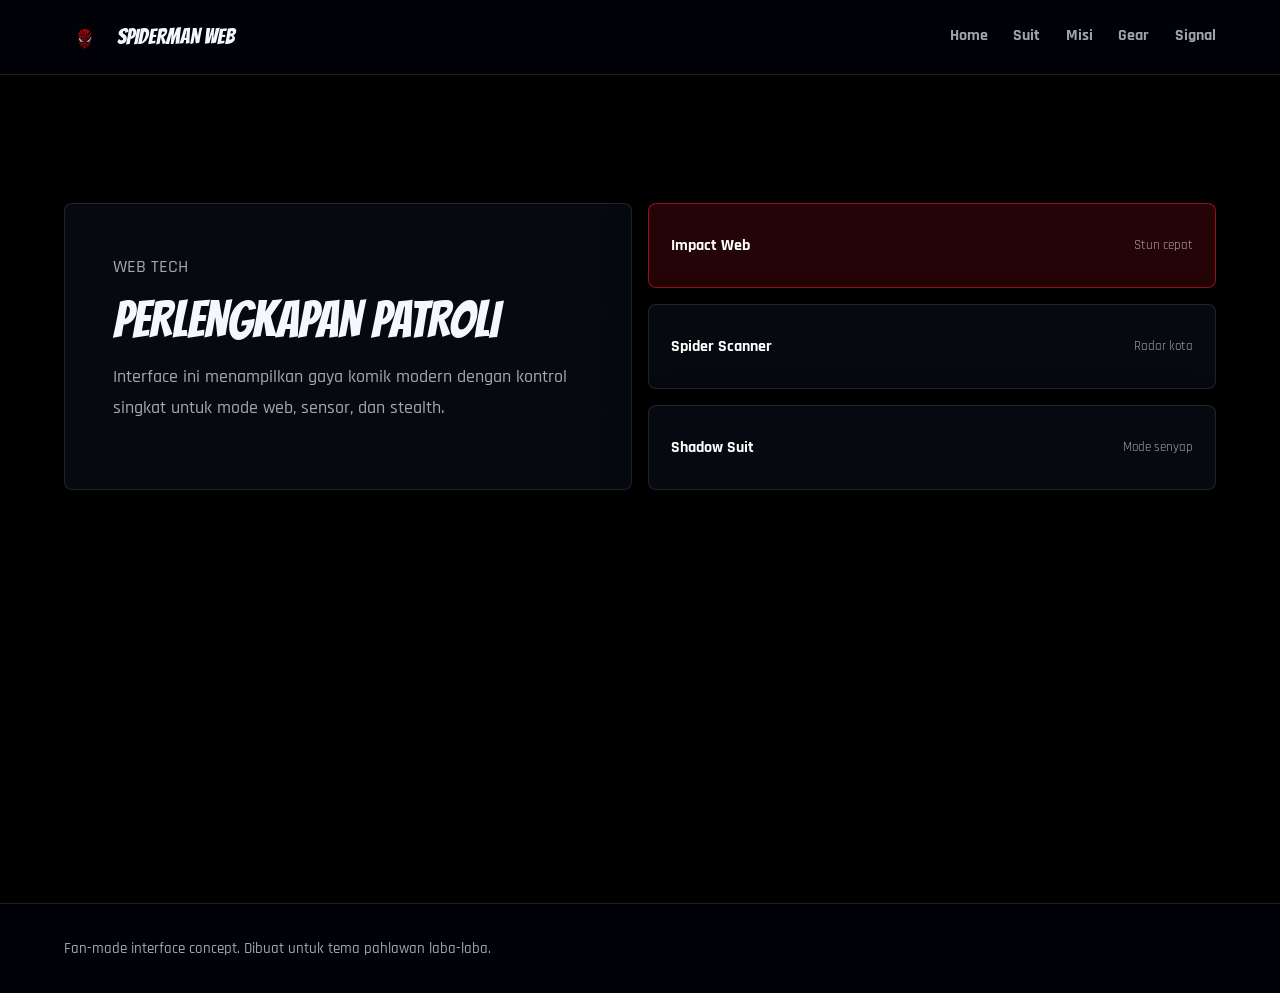
==== gear.html @ 8eba94c3 "Convert sections into multipage site" ====
<!doctype html>
<html lang="id">
  <head>
    <meta charset="UTF-8" />
    <meta name="viewport" content="width=device-width, initial-scale=1.0" />
    <title>Gear | Spiderman Web</title>
    <link rel="preconnect" href="https://fonts.googleapis.com" />
    <link rel="preconnect" href="https://fonts.gstatic.com" crossorigin />
    <link
      href="https://fonts.googleapis.com/css2?family=Bangers&family=Rajdhani:wght@400;500;600;700&display=swap"
      rel="stylesheet"
    />
    <link rel="stylesheet" href="styles.css" />
  </head>
  <body>
    <header class="site-header">
      <a class="brand" href="index.html" aria-label="Spiderman Web">
        <img class="brand-logo" src="Spider-Man_Wallpaper-removebg-preview.png" alt="" />
        <span>Spiderman Web</span>
      </a>
      <nav class="nav-links" aria-label="Navigasi utama">
        <a href="index.html">Home</a>
        <a href="suit.html">Suit</a>
        <a href="missions.html">Misi</a>
        <a href="gear.html">Gear</a>
        <a href="signal.html">Signal</a>
      </nav>
    </header>

    <main class="page-main">
      <section class="section split">
        <div class="panel-panel">
          <p class="eyebrow">Web Tech</p>
          <h2>Perlengkapan patroli</h2>
          <p>
            Interface ini menampilkan gaya komik modern dengan kontrol singkat
            untuk mode web, sensor, dan stealth.
          </p>
        </div>
        <div class="gear-list">
          <button class="gear-item selected" type="button" data-mode="impact">
            <span>Impact Web</span>
            <small>Stun cepat</small>
          </button>
          <button class="gear-item" type="button" data-mode="scanner">
            <span>Spider Scanner</span>
            <small>Radar kota</small>
          </button>
          <button class="gear-item" type="button" data-mode="stealth">
            <span>Shadow Suit</span>
            <small>Mode senyap</small>
          </button>
        </div>
      </section>
    </main>

    <footer>
      <p>Fan-made interface concept. Dibuat untuk tema pahlawan laba-laba.</p>
    </footer>

    <script src="script.js"></script>
  </body>
</html>
---- styles.css ----
:root {
  --red: #e21d2f;
  --red-dark: #760914;
  --blue: #123f83;
  --blue-deep: #030813;
  --ink: #05070c;
  --scene-bg: #000000;
  --paper: #f5f7ff;
  --muted: rgba(245, 247, 255, 0.66);
  --panel: rgba(8, 11, 18, 0.84);
  --line: rgba(255, 255, 255, 0.11);
  --shadow: 0 26px 80px rgba(0, 0, 0, 0.58);
  --font-display: "Bangers", "Arial Black", Impact, sans-serif;
  --font-body: "Rajdhani", "Segoe UI", system-ui, sans-serif;
}

* {
  box-sizing: border-box;
}

html {
  background: #000000;
  scroll-behavior: smooth;
}

body {
  margin: 0;
  min-height: 100vh;
  color: var(--paper);
  font-family: var(--font-body);
  background: #000000;
  overflow-x: hidden;
}

a {
  color: inherit;
  text-decoration: none;
}

button {
  font: inherit;
}

.site-header {
  position: sticky;
  top: 0;
  z-index: 5;
  display: flex;
  align-items: center;
  justify-content: space-between;
  gap: 1rem;
  padding: 1rem clamp(1rem, 5vw, 5rem);
  background: rgba(2, 3, 9, 0.88);
  border-bottom: 1px solid var(--line);
  backdrop-filter: blur(18px);
}

.brand,
.nav-links {
  display: flex;
  align-items: center;
}

.brand {
  gap: 0.7rem;
  font-family: var(--font-display);
  font-size: 1.35rem;
  font-weight: 400;
  text-transform: uppercase;
  letter-spacing: 0;
}

.brand-logo {
  width: 2.6rem;
  aspect-ratio: 1;
  object-fit: contain;
  object-position: center;
}

.nav-links {
  gap: clamp(0.7rem, 2vw, 1.8rem);
  font-size: 1rem;
  font-weight: 700;
  color: var(--muted);
}

.nav-links a {
  padding: 0.45rem 0;
  border-bottom: 2px solid transparent;
}

.nav-links a:hover {
  color: #ffffff;
  border-color: var(--red);
}

main,
footer {
  position: relative;
  z-index: 1;
  background: #000000;
}

.hero {
  position: relative;
  min-height: calc(100svh - 7rem);
  display: flex;
  align-items: center;
  padding: clamp(4rem, 8vw, 8rem) clamp(1rem, 5vw, 5rem);
  background: var(--scene-bg);
  overflow: hidden;
}

.hero::before {
  content: "";
  position: absolute;
  inset: 0;
  z-index: 1;
  background:
    linear-gradient(180deg, transparent 0%, transparent 70%, #000000 100%),
    linear-gradient(90deg, rgba(0, 0, 0, 0.92) 0%, rgba(0, 0, 0, 0.66) 46%, rgba(0, 0, 0, 0.2) 100%);
}

.hero-video {
  position: absolute;
  inset: 0;
  width: 100%;
  height: 100%;
  object-fit: cover;
  background: var(--scene-bg);
  pointer-events: none;
  backface-visibility: hidden;
  transform-origin: center top;
  transform: translateZ(0);
}

.hero-copy {
  position: relative;
  z-index: 2;
  max-width: 43rem;
  text-shadow: 0 2px 22px rgba(0, 0, 0, 0.58);
}

.eyebrow {
  margin: 0 0 0.8rem;
  color: #f24a59;
  font-size: 1rem;
  font-weight: 700;
  text-transform: uppercase;
  letter-spacing: 0;
}

h1,
h2,
h3,
p {
  margin-top: 0;
}

h1 {
  max-width: 12ch;
  margin-bottom: 1rem;
  font-family: var(--font-display);
  font-size: clamp(3rem, 7.4vw, 6.9rem);
  font-weight: 400;
  line-height: 0.92;
  letter-spacing: 0;
  text-transform: uppercase;
}

h2 {
  margin-bottom: 1rem;
  font-family: var(--font-display);
  font-size: clamp(2rem, 4vw, 3.6rem);
  font-weight: 400;
  line-height: 1;
  text-transform: uppercase;
}

h3 {
  margin-bottom: 0.7rem;
  font-size: 1.35rem;
  font-weight: 700;
}

.hero-copy p:not(.eyebrow),
.section p,
footer p {
  color: var(--muted);
  font-size: 1.12rem;
  font-weight: 500;
  line-height: 1.7;
}

.hero-actions {
  display: flex;
  flex-wrap: wrap;
  gap: 0.8rem;
  margin-top: 2rem;
}

.shadow-page {
  position: relative;
  min-height: 100svh;
  display: grid;
  place-items: center;
  margin-top: -5rem;
  padding: clamp(8rem, 12vw, 11rem) clamp(1rem, 5vw, 5rem) clamp(4rem, 7vw, 6rem);
  background: var(--scene-bg);
  scroll-margin-top: 4rem;
}

.shadow-page::before {
  content: "";
  position: absolute;
  inset: 0;
  z-index: 1;
  pointer-events: none;
  background: linear-gradient(180deg, #000000 0%, rgba(0, 0, 0, 0.76) 12%, transparent 30%, transparent 100%);
}

.page-main {
  min-height: calc(100svh - 4.5rem);
  padding-top: clamp(2rem, 5vw, 4rem);
}

.shadow-image {
  position: relative;
  z-index: 2;
  display: block;
  width: min(38vw, 430px);
  max-width: 100%;
  max-height: calc(100svh - 7rem);
  height: auto;
  object-fit: contain;
  object-position: center;
  background: transparent;
}

.button {
  display: inline-flex;
  align-items: center;
  justify-content: center;
  min-height: 3rem;
  padding: 0.8rem 1.15rem;
  border-radius: 8px;
  font-weight: 700;
  text-transform: uppercase;
  letter-spacing: 0;
}

.button.primary {
  background: var(--red);
  color: #ffffff;
  box-shadow: 0 12px 32px rgba(226, 29, 47, 0.28);
}

.button.ghost {
  border: 1px solid var(--line);
  background: rgba(2, 3, 9, 0.58);
  backdrop-filter: blur(12px);
}

.hero-visual {
  position: relative;
  min-height: clamp(26rem, 52vw, 42rem);
  border: 1px solid var(--line);
  border-radius: 8px;
  background:
    linear-gradient(180deg, rgba(11, 74, 162, 0.38), rgba(7, 17, 31, 0.86)),
    radial-gradient(circle at 50% 25%, rgba(255, 255, 255, 0.24), transparent 18rem);
  box-shadow: var(--shadow);
  overflow: hidden;
}

.moon {
  position: absolute;
  top: 9%;
  right: 14%;
  width: clamp(4rem, 9vw, 7rem);
  aspect-ratio: 1;
  border-radius: 50%;
  background: #f5f7ff;
  box-shadow: 0 0 4rem rgba(245, 247, 255, 0.55);
}

.web-lines {
  position: absolute;
  inset: -10% -8% auto auto;
  width: 26rem;
  aspect-ratio: 1;
  border-radius: 50%;
  background:
    repeating-radial-gradient(circle at 100% 0, transparent 0 2.4rem, rgba(255, 255, 255, 0.45) 2.45rem 2.52rem),
    repeating-conic-gradient(from 12deg at 100% 0, transparent 0 13deg, rgba(255, 255, 255, 0.5) 14deg 15deg);
  opacity: 0.8;
}

.swing-line {
  position: absolute;
  top: 0;
  left: 48%;
  width: 0.16rem;
  height: 48%;
  background: rgba(255, 255, 255, 0.75);
  transform: rotate(13deg);
  transform-origin: top;
}

.mask {
  position: absolute;
  left: 50%;
  top: 44%;
  width: clamp(9rem, 19vw, 14rem);
  aspect-ratio: 0.82;
  border-radius: 48% 48% 42% 42%;
  background:
    linear-gradient(90deg, transparent 48%, #111827 49% 51%, transparent 52%),
    repeating-linear-gradient(72deg, transparent 0 1.4rem, rgba(7, 17, 31, 0.6) 1.45rem 1.55rem),
    repeating-linear-gradient(-72deg, transparent 0 1.4rem, rgba(7, 17, 31, 0.55) 1.45rem 1.55rem),
    var(--red);
  border: 0.32rem solid #111827;
  box-shadow: 0 1.4rem 2.8rem rgba(0, 0, 0, 0.45);
  transform: translate(-50%, -50%) rotate(-8deg);
  animation: float 4s ease-in-out infinite;
}

.eye {
  position: absolute;
  top: 38%;
  width: 34%;
  height: 22%;
  background: #ffffff;
  border: 0.24rem solid #111827;
}

.eye.left {
  left: 12%;
  border-radius: 75% 20% 60% 30%;
  transform: rotate(15deg);
}

.eye.right {
  right: 12%;
  border-radius: 20% 75% 30% 60%;
  transform: rotate(-15deg);
}

.skyline {
  position: absolute;
  inset: auto 0 0;
  display: flex;
  align-items: end;
  gap: 0.5rem;
  height: 38%;
  padding: 0 1rem;
}

.skyline span {
  flex: 1;
  min-width: 2.2rem;
  background:
    repeating-linear-gradient(90deg, transparent 0 0.7rem, rgba(255, 255, 255, 0.18) 0.75rem 1.15rem),
    linear-gradient(180deg, #101827, #050914);
  border-top: 3px solid rgba(255, 255, 255, 0.2);
}

.skyline span:nth-child(1) {
  height: 58%;
}

.skyline span:nth-child(2) {
  height: 88%;
}

.skyline span:nth-child(3) {
  height: 68%;
}

.skyline span:nth-child(4) {
  height: 78%;
}

.skyline span:nth-child(5) {
  height: 48%;
}

.stats,
.section {
  margin: 0 clamp(1rem, 5vw, 5rem);
}

.stats {
  display: grid;
  grid-template-columns: repeat(3, 1fr);
  gap: 1rem;
  padding-bottom: 4rem;
}

.stats article,
.mission-card,
.panel-panel,
.gear-item,
.signal {
  border: 1px solid var(--line);
  border-radius: 8px;
  background: var(--panel);
  box-shadow: 0 16px 50px rgba(0, 0, 0, 0.22);
  backdrop-filter: blur(12px);
}

.stats article {
  padding: 1.4rem;
}

.stats strong {
  display: block;
  font-size: clamp(2rem, 4vw, 3.4rem);
  line-height: 1;
}

.stats span {
  color: var(--muted);
}

.section {
  padding: 4rem 0;
}

.section-heading {
  display: flex;
  align-items: end;
  justify-content: space-between;
  gap: 1rem;
  margin-bottom: 1.2rem;
}

.mission-grid {
  display: grid;
  grid-template-columns: repeat(3, 1fr);
  gap: 1rem;
}

.mission-card {
  position: relative;
  min-height: 14rem;
  padding: 1.4rem;
  overflow: hidden;
}

.mission-card::after {
  content: "";
  position: absolute;
  inset: auto -20% -44% 30%;
  height: 8rem;
  background: var(--red);
  filter: blur(4rem);
  opacity: 0.28;
}

.mission-card.active {
  background: linear-gradient(135deg, rgba(226, 29, 47, 0.24), rgba(8, 11, 18, 0.9));
}

.card-icon {
  display: inline-flex;
  align-items: center;
  justify-content: center;
  width: 2.6rem;
  aspect-ratio: 1;
  margin-bottom: 1.2rem;
  border-radius: 50%;
  background: rgba(245, 247, 255, 0.92);
  color: var(--red);
  font-weight: 900;
}

.split {
  display: grid;
  grid-template-columns: 1fr 1fr;
  gap: 1rem;
  align-items: stretch;
}

.panel-panel {
  padding: clamp(1.4rem, 4vw, 3rem);
}

.gear-list {
  display: grid;
  gap: 1rem;
}

.gear-item {
  display: flex;
  align-items: center;
  justify-content: space-between;
  gap: 1rem;
  width: 100%;
  padding: 1.2rem 1.4rem;
  color: #ffffff;
  text-align: left;
  cursor: pointer;
}

.gear-item:hover,
.gear-item.selected {
  border-color: rgba(226, 29, 47, 0.56);
  background: rgba(226, 29, 47, 0.16);
}

.gear-item span {
  font-weight: 900;
}

.gear-item small {
  color: var(--muted);
}

.signal {
  display: flex;
  align-items: center;
  justify-content: space-between;
  gap: 2rem;
  margin-bottom: 4rem;
  padding: clamp(1.4rem, 4vw, 3rem);
}

.signal-button {
  flex: 0 0 auto;
  width: clamp(5rem, 12vw, 8rem);
  aspect-ratio: 1;
  padding: 0;
  border: 0;
  border-radius: 8px;
  background: radial-gradient(circle, rgba(226, 29, 47, 0.18), rgba(8, 11, 18, 0.72) 68%);
  box-shadow: 0 0 0 0 rgba(226, 29, 47, 0.45);
  cursor: pointer;
  overflow: hidden;
  animation: pulse 2.4s infinite;
}

.signal-button img {
  display: block;
  width: 86%;
  height: 86%;
  margin: auto;
  object-fit: contain;
  object-position: center;
}

.signal-button.flash {
  animation: signal-flash 0.7s ease-out, pulse 2.4s infinite 0.7s;
}

footer {
  padding: 2rem clamp(1rem, 5vw, 5rem);
  border-top: 1px solid var(--line);
  background: rgba(2, 3, 9, 0.82);
}

footer p {
  margin: 0;
  font-size: 0.95rem;
}

@keyframes float {
  50% {
    transform: translate(-50%, -56%) rotate(5deg);
  }
}

@keyframes pulse {
  70% {
    box-shadow: 0 0 0 1.6rem rgba(226, 29, 47, 0);
  }
}

@keyframes signal-flash {
  45% {
    transform: scale(1.08);
    filter: brightness(1.45);
  }
}

@media (max-width: 900px) {
  html,
  body {
    background: #000000;
  }

  body {
    background-attachment: scroll;
  }

  main,
  footer,
  .hero,
  .shadow-page {
    background: #000000;
  }

  .site-header {
    align-items: center;
    flex-direction: row;
    padding: 0.75rem 1rem;
    backdrop-filter: none;
  }

  .brand {
    flex: 0 0 auto;
    font-size: 1.12rem;
  }

  .brand-logo {
    width: 2.2rem;
  }

  .nav-links {
    justify-content: flex-end;
    min-width: 0;
    overflow-x: auto;
    padding-bottom: 0.1rem;
    white-space: nowrap;
    scrollbar-width: none;
  }

  .nav-links::-webkit-scrollbar {
    display: none;
  }

  .hero {
    min-height: calc(100svh - 4.2rem);
    align-items: flex-end;
    padding: 45svh 1rem 2rem;
  }

  .hero::before {
    background:
      linear-gradient(180deg, rgba(2, 3, 9, 0.08) 0%, rgba(2, 3, 9, 0.22) 42%, rgba(2, 3, 9, 0.94) 100%),
      linear-gradient(90deg, rgba(2, 3, 9, 0.22) 0%, rgba(2, 3, 9, 0.08) 58%, rgba(2, 3, 9, 0.22) 100%);
  }

  .hero-video {
    background: #000000;
    object-position: 68% top;
    transform: translateZ(0) scale(0.97);
  }

  .hero-copy {
    max-width: 34rem;
  }

  .hero-copy p:not(.eyebrow) {
    max-width: 31rem;
  }

  .shadow-page {
    min-height: 100svh;
    margin-top: 0;
    padding: 4.5rem 1rem 2rem;
  }

  .shadow-page::before {
    content: none;
  }

  .shadow-image {
    background: transparent;
    width: min(78vw, 360px);
    max-height: calc(100svh - 6rem);
  }

  .split {
    grid-template-columns: 1fr;
  }

  .hero-visual {
    min-height: 30rem;
  }

  .stats,
  .mission-grid {
    grid-template-columns: 1fr;
  }

  .signal {
    align-items: flex-start;
    flex-direction: column;
  }

  .stats article,
  .mission-card,
  .panel-panel,
  .gear-item,
  .signal,
  .button.ghost {
    backdrop-filter: none;
  }

  .stats article,
  .mission-card,
  .panel-panel,
  .gear-item,
  .signal {
    box-shadow: 0 10px 28px rgba(0, 0, 0, 0.18);
  }

  .mission-card::after {
    display: none;
  }

  .signal-button {
    animation: none;
  }

  .signal-button.flash {
    animation: none;
  }
}

@media (max-width: 520px) {
  .hero {
    min-height: calc(100svh - 4rem);
    padding: 46svh 1rem 1.25rem;
  }

  .hero-copy {
    width: 100%;
  }

  .eyebrow {
    margin-bottom: 0.45rem;
    font-size: 0.88rem;
  }

  h1 {
    max-width: 9.5ch;
    margin-bottom: 0.65rem;
    font-size: clamp(2.55rem, 15vw, 3.65rem);
    line-height: 0.9;
  }

  .hero-copy p:not(.eyebrow) {
    margin-bottom: 0;
    font-size: 0.98rem;
    line-height: 1.42;
  }

  .shadow-page {
    margin-top: 0;
    padding: 4.25rem 1rem 1.5rem;
  }

  .shadow-image {
    width: min(84vw, 330px);
    max-height: calc(100svh - 5.5rem);
  }

  .hero-actions {
    display: grid;
    grid-template-columns: repeat(2, minmax(0, 1fr));
    gap: 0.6rem;
    margin-top: 1rem;
  }

  .button {
    width: auto;
    min-height: 2.75rem;
    padding: 0.7rem 0.75rem;
    font-size: 0.95rem;
  }

  .section {
    padding: 3rem 0;
  }

  .hero-visual {
    min-height: 24rem;
  }

  .mask {
    width: 9rem;
  }
}

@media (prefers-reduced-motion: reduce) {
  html {
    scroll-behavior: auto;
  }

  *,
  *::before,
  *::after {
    animation-duration: 0.01ms !important;
    animation-iteration-count: 1 !important;
    transition-duration: 0.01ms !important;
  }
}
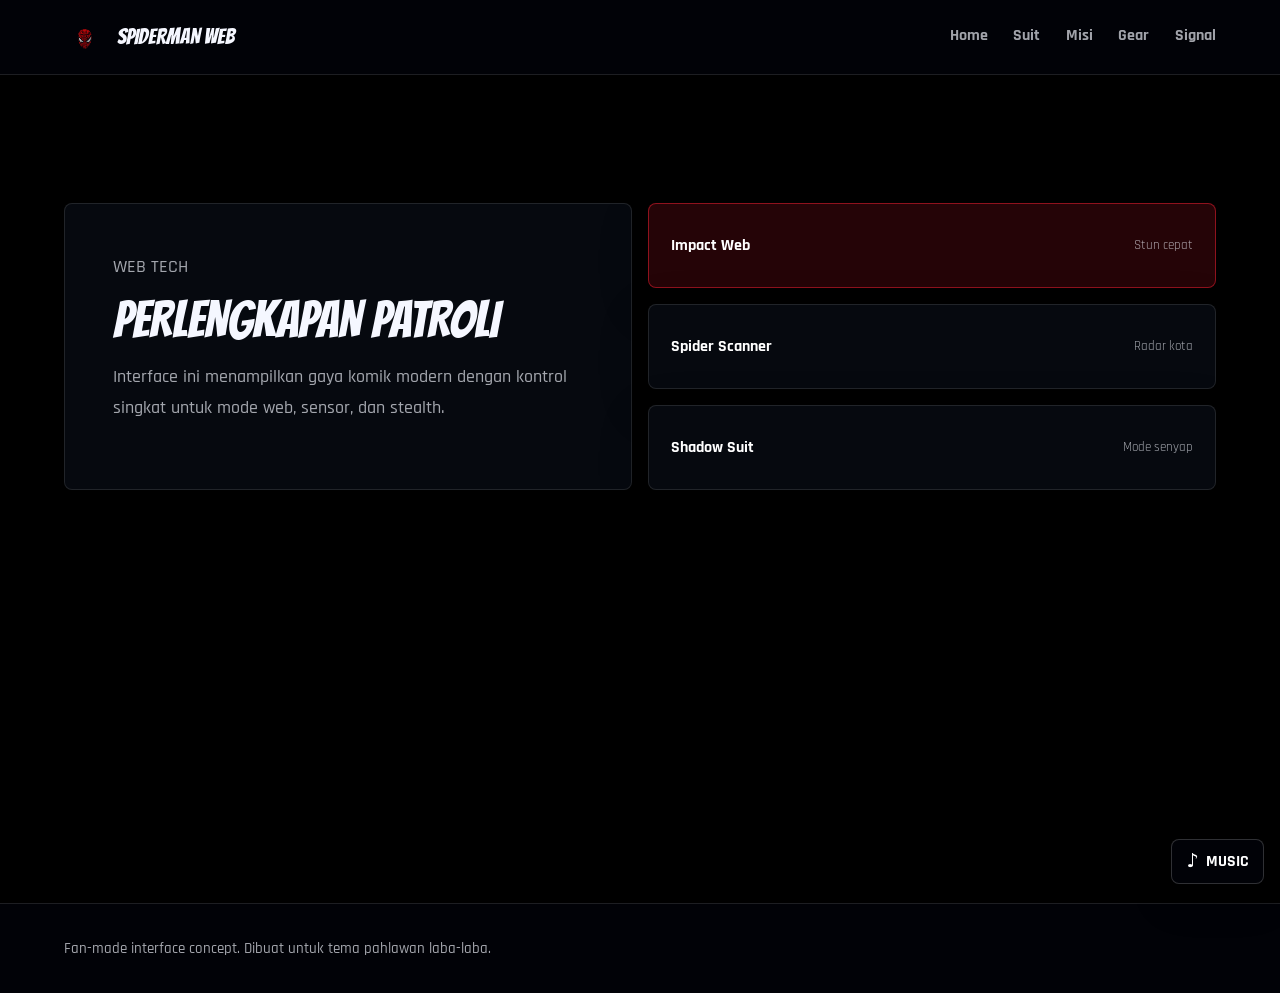
==== commit 5bf61f74: "Add background music control" ====
--- a/gear.html
+++ b/gear.html
@@ -18,12 +18,19 @@
         <img class="brand-logo" src="Spider-Man_Wallpaper-removebg-preview.png" alt="" />
         <span>Spiderman Web</span>
       </a>
-      <nav class="nav-links" aria-label="Navigasi utama">
+      <nav class="nav-links desktop-nav" aria-label="Navigasi desktop">
         <a href="index.html">Home</a>
         <a href="suit.html">Suit</a>
         <a href="missions.html">Misi</a>
         <a href="gear.html">Gear</a>
         <a href="signal.html">Signal</a>
+      </nav>
+      <nav class="nav-links mobile-nav" aria-label="Navigasi mobile">
+        <a href="index.html#home">Home</a>
+        <a href="index.html#shadow">Suit</a>
+        <a href="index.html#missions">Misi</a>
+        <a href="index.html#gear">Gear</a>
+        <a href="index.html#signal">Signal</a>
       </nav>
     </header>
 
@@ -58,6 +65,12 @@
       <p>Fan-made interface concept. Dibuat untuk tema pahlawan laba-laba.</p>
     </footer>
 
+    <button class="music-toggle" type="button" aria-label="Putar musik" aria-pressed="false">
+      <span class="music-icon">♪</span>
+      <span class="music-label">Music</span>
+    </button>
+    <audio id="bgMusic" src="background-music.m4a" loop preload="auto"></audio>
+
     <script src="script.js"></script>
   </body>
 </html>
--- a/styles.css
+++ b/styles.css
@@ -94,6 +94,12 @@
   border-color: var(--red);
 }
 
+.mobile-nav,
+.mobile-scroll-content,
+.hero-actions.mobile-actions {
+  display: none;
+}
+
 main,
 footer {
   position: relative;
@@ -203,7 +209,9 @@
   position: relative;
   min-height: 100svh;
   display: grid;
-  place-items: center;
+  grid-template-columns: minmax(0, 0.9fr) minmax(18rem, 1fr);
+  align-items: center;
+  gap: clamp(2rem, 6vw, 6rem);
   margin-top: -5rem;
   padding: clamp(8rem, 12vw, 11rem) clamp(1rem, 5vw, 5rem) clamp(4rem, 7vw, 6rem);
   background: var(--scene-bg);
@@ -217,6 +225,23 @@
   z-index: 1;
   pointer-events: none;
   background: linear-gradient(180deg, #000000 0%, rgba(0, 0, 0, 0.76) 12%, transparent 30%, transparent 100%);
+}
+
+.shadow-copy {
+  position: relative;
+  z-index: 2;
+  max-width: 38rem;
+}
+
+.shadow-copy h1 {
+  max-width: 9ch;
+}
+
+.shadow-copy p:not(.eyebrow) {
+  color: var(--muted);
+  font-size: 1.12rem;
+  font-weight: 500;
+  line-height: 1.7;
 }
 
 .page-main {
@@ -235,6 +260,7 @@
   object-fit: contain;
   object-position: center;
   background: transparent;
+  justify-self: center;
 }
 
 .button {
@@ -259,6 +285,39 @@
   border: 1px solid var(--line);
   background: rgba(2, 3, 9, 0.58);
   backdrop-filter: blur(12px);
+}
+
+.music-toggle {
+  position: fixed;
+  right: 1rem;
+  bottom: 1rem;
+  z-index: 10;
+  display: inline-flex;
+  align-items: center;
+  gap: 0.45rem;
+  min-height: 2.75rem;
+  padding: 0.7rem 0.9rem;
+  border: 1px solid rgba(255, 255, 255, 0.18);
+  border-radius: 8px;
+  color: #ffffff;
+  background: rgba(2, 3, 9, 0.82);
+  box-shadow: 0 14px 38px rgba(0, 0, 0, 0.32);
+  cursor: pointer;
+}
+
+.music-toggle.is-playing {
+  border-color: rgba(226, 29, 47, 0.7);
+  background: rgba(226, 29, 47, 0.22);
+}
+
+.music-icon {
+  font-size: 1.2rem;
+  line-height: 1;
+}
+
+.music-label {
+  font-weight: 700;
+  text-transform: uppercase;
 }
 
 .hero-visual {
@@ -629,6 +688,23 @@
     display: none;
   }
 
+  .desktop-nav,
+  .hero-actions.desktop-actions {
+    display: none;
+  }
+
+  .mobile-nav {
+    display: flex;
+  }
+
+  .hero-actions.mobile-actions {
+    display: grid;
+  }
+
+  .mobile-scroll-content {
+    display: block;
+  }
+
   .hero {
     min-height: calc(100svh - 4.2rem);
     align-items: flex-end;
@@ -656,9 +732,18 @@
   }
 
   .shadow-page {
+    grid-template-columns: 1fr;
     min-height: 100svh;
     margin-top: 0;
     padding: 4.5rem 1rem 2rem;
+  }
+
+  .shadow-copy {
+    max-width: 34rem;
+  }
+
+  .shadow-copy h1 {
+    max-width: 10ch;
   }
 
   .shadow-page::before {
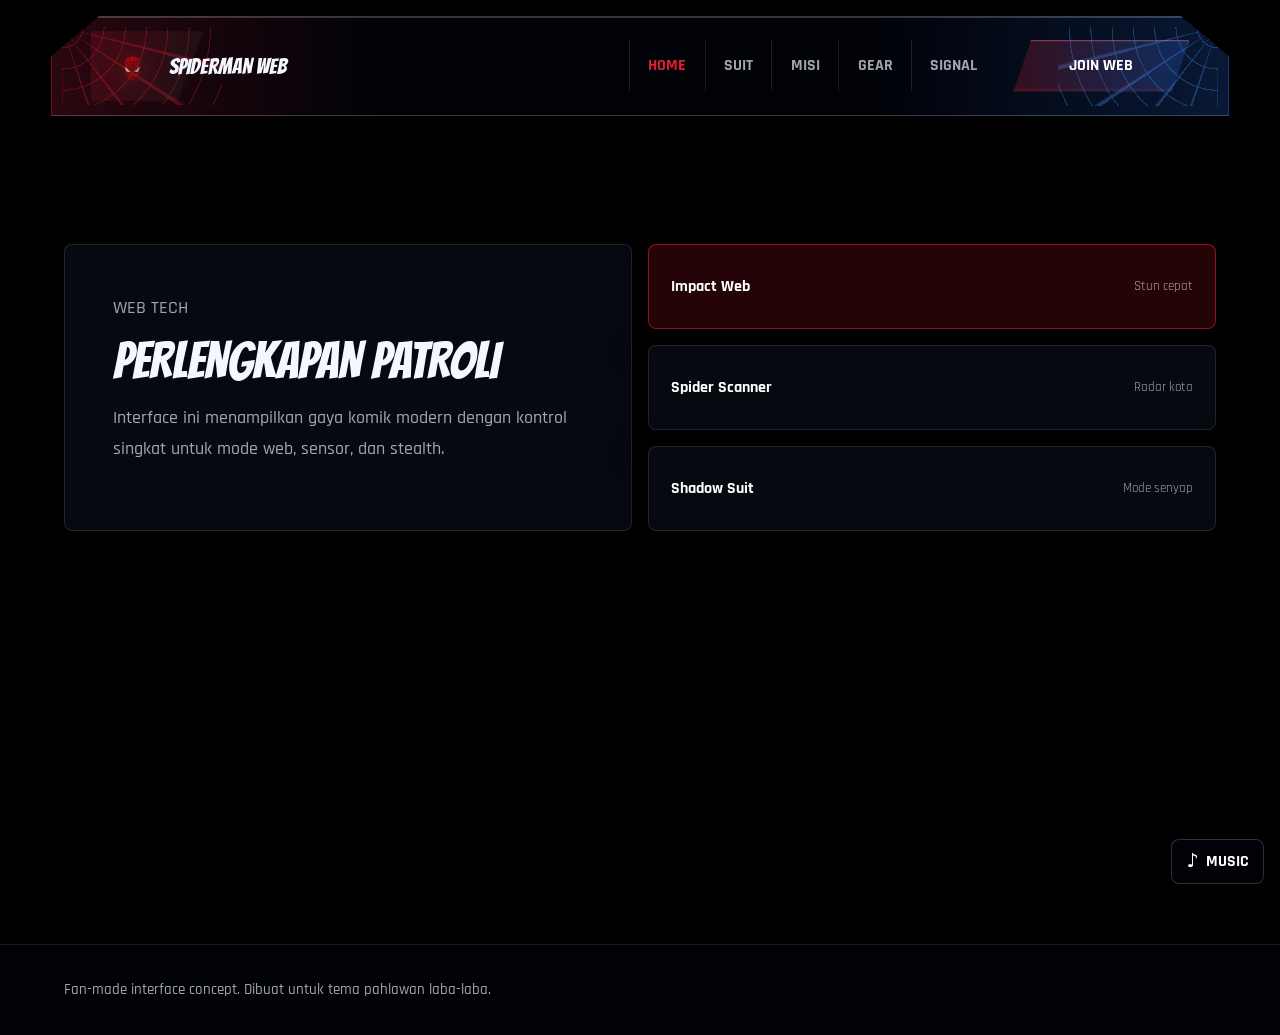
==== commit 68b933f6: "Restyle navbar with neon web design" ====
--- a/gear.html
+++ b/gear.html
@@ -24,6 +24,7 @@
         <a href="missions.html">Misi</a>
         <a href="gear.html">Gear</a>
         <a href="signal.html">Signal</a>
+        <a class="nav-cta" href="signal.html">Join Web</a>
       </nav>
       <nav class="nav-links mobile-nav" aria-label="Navigasi mobile">
         <a href="index.html#home">Home</a>
@@ -69,7 +70,7 @@
       <span class="music-icon">♪</span>
       <span class="music-label">Music</span>
     </button>
-    <audio id="bgMusic" src="background-music.m4a" loop preload="auto"></audio>
+    <audio id="bgMusic" src="Justin Bieber, Nicki Minaj – Beauty And A Beat Lyrics.mp3" loop preload="auto"></audio>
 
     <script src="script.js"></script>
   </body>
--- a/styles.css
+++ b/styles.css
@@ -43,16 +43,52 @@
 
 .site-header {
   position: sticky;
-  top: 0;
+  top: 1rem;
   z-index: 5;
   display: flex;
   align-items: center;
   justify-content: space-between;
-  gap: 1rem;
-  padding: 1rem clamp(1rem, 5vw, 5rem);
-  background: rgba(2, 3, 9, 0.88);
-  border-bottom: 1px solid var(--line);
+  width: min(92vw, 1480px);
+  min-height: 6.25rem;
+  margin: 1rem auto 0;
+  padding: 0.85rem clamp(1.25rem, 3vw, 3rem);
+  background:
+    linear-gradient(90deg, rgba(226, 29, 47, 0.18), transparent 28%, transparent 70%, rgba(43, 124, 255, 0.18)),
+    rgba(2, 3, 9, 0.9);
+  border: 1px solid rgba(255, 255, 255, 0.22);
+  border-left-color: rgba(226, 29, 47, 0.55);
+  border-right-color: rgba(43, 124, 255, 0.55);
+  box-shadow:
+    0 0 30px rgba(226, 29, 47, 0.14),
+    0 0 42px rgba(43, 124, 255, 0.12),
+    inset 0 1px 0 rgba(255, 255, 255, 0.18);
   backdrop-filter: blur(18px);
+  clip-path: polygon(3rem 0, calc(100% - 3rem) 0, 100% 40%, 100% 100%, 0 100%, 0 40%);
+}
+
+.site-header::before,
+.site-header::after {
+  content: "";
+  position: absolute;
+  top: 0.6rem;
+  width: 10rem;
+  height: calc(100% - 1.2rem);
+  pointer-events: none;
+  opacity: 0.38;
+  background:
+    repeating-radial-gradient(circle at 0 0, transparent 0 1.25rem, currentColor 1.28rem 1.33rem),
+    repeating-conic-gradient(from 10deg at 0 0, transparent 0 17deg, currentColor 18deg 19deg);
+}
+
+.site-header::before {
+  left: 0.6rem;
+  color: rgba(226, 29, 47, 0.8);
+}
+
+.site-header::after {
+  right: 0.6rem;
+  color: rgba(71, 157, 255, 0.8);
+  transform: scaleX(-1);
 }
 
 .brand,
@@ -62,36 +98,74 @@
 }
 
 .brand {
+  position: relative;
+  z-index: 1;
   gap: 0.7rem;
+  min-width: 15rem;
+  min-height: 4.35rem;
+  padding: 0 2.25rem 0 1rem;
   font-family: var(--font-display);
   font-size: 1.35rem;
   font-weight: 400;
   text-transform: uppercase;
   letter-spacing: 0;
+  background:
+    linear-gradient(110deg, rgba(226, 29, 47, 0.16), rgba(255, 255, 255, 0.04) 42%, transparent 43%);
+  border-right: 1px solid rgba(255, 255, 255, 0.22);
+  clip-path: polygon(0 0, 88% 0, 100% 50%, 88% 100%, 0 100%);
 }
 
 .brand-logo {
-  width: 2.6rem;
+  width: 3.2rem;
   aspect-ratio: 1;
   object-fit: contain;
   object-position: center;
+  filter: drop-shadow(0 0 12px rgba(226, 29, 47, 0.7));
 }
 
 .nav-links {
-  gap: clamp(0.7rem, 2vw, 1.8rem);
+  position: relative;
+  z-index: 1;
+  gap: 0;
   font-size: 1rem;
   font-weight: 700;
   color: var(--muted);
 }
 
 .nav-links a {
-  padding: 0.45rem 0;
+  min-height: 3.25rem;
+  display: inline-flex;
+  align-items: center;
+  padding: 0 1.15rem;
   border-bottom: 2px solid transparent;
+  border-left: 1px solid rgba(255, 255, 255, 0.11);
+  text-transform: uppercase;
 }
 
 .nav-links a:hover {
   color: #ffffff;
   border-color: var(--red);
+}
+
+.desktop-nav > a:not(.nav-cta):first-child {
+  color: var(--red);
+}
+
+.nav-cta {
+  margin-left: 1.1rem;
+  min-width: 11rem;
+  justify-content: center;
+  color: #ffffff;
+  border: 1px solid rgba(255, 255, 255, 0.22);
+  background: linear-gradient(90deg, rgba(226, 29, 47, 0.22), rgba(43, 124, 255, 0.22));
+  clip-path: polygon(1.1rem 0, 100% 0, calc(100% - 1.1rem) 100%, 0 100%);
+  box-shadow:
+    inset 0 0 0 1px rgba(226, 29, 47, 0.26),
+    0 0 18px rgba(43, 124, 255, 0.18);
+}
+
+.nav-cta:hover {
+  border-color: rgba(71, 157, 255, 0.8);
 }
 
 .mobile-nav,
@@ -660,15 +734,31 @@
   }
 
   .site-header {
+    top: 0;
+    width: 100%;
+    min-height: auto;
+    margin: 0;
     align-items: center;
     flex-direction: row;
     padding: 0.75rem 1rem;
+    clip-path: none;
     backdrop-filter: none;
+  }
+
+  .site-header::before,
+  .site-header::after {
+    display: none;
   }
 
   .brand {
     flex: 0 0 auto;
+    min-width: 0;
+    min-height: auto;
+    padding: 0;
     font-size: 1.12rem;
+    background: none;
+    border-right: 0;
+    clip-path: none;
   }
 
   .brand-logo {
@@ -677,6 +767,7 @@
 
   .nav-links {
     justify-content: flex-end;
+    gap: clamp(0.7rem, 2vw, 1.8rem);
     min-width: 0;
     overflow-x: auto;
     padding-bottom: 0.1rem;
@@ -686,6 +777,12 @@
 
   .nav-links::-webkit-scrollbar {
     display: none;
+  }
+
+  .nav-links a {
+    min-height: auto;
+    padding: 0.45rem 0;
+    border-left: 0;
   }
 
   .desktop-nav,
@@ -805,6 +902,10 @@
 }
 
 @media (max-width: 520px) {
+  .brand span {
+    display: none;
+  }
+
   .hero {
     min-height: calc(100svh - 4rem);
     padding: 46svh 1rem 1.25rem;
@@ -854,6 +955,19 @@
     min-height: 2.75rem;
     padding: 0.7rem 0.75rem;
     font-size: 0.95rem;
+  }
+
+  .music-toggle {
+    right: 1rem;
+    bottom: 4.7rem;
+    width: 2.75rem;
+    min-height: 2.75rem;
+    justify-content: center;
+    padding: 0;
+  }
+
+  .music-label {
+    display: none;
   }
 
   .section {
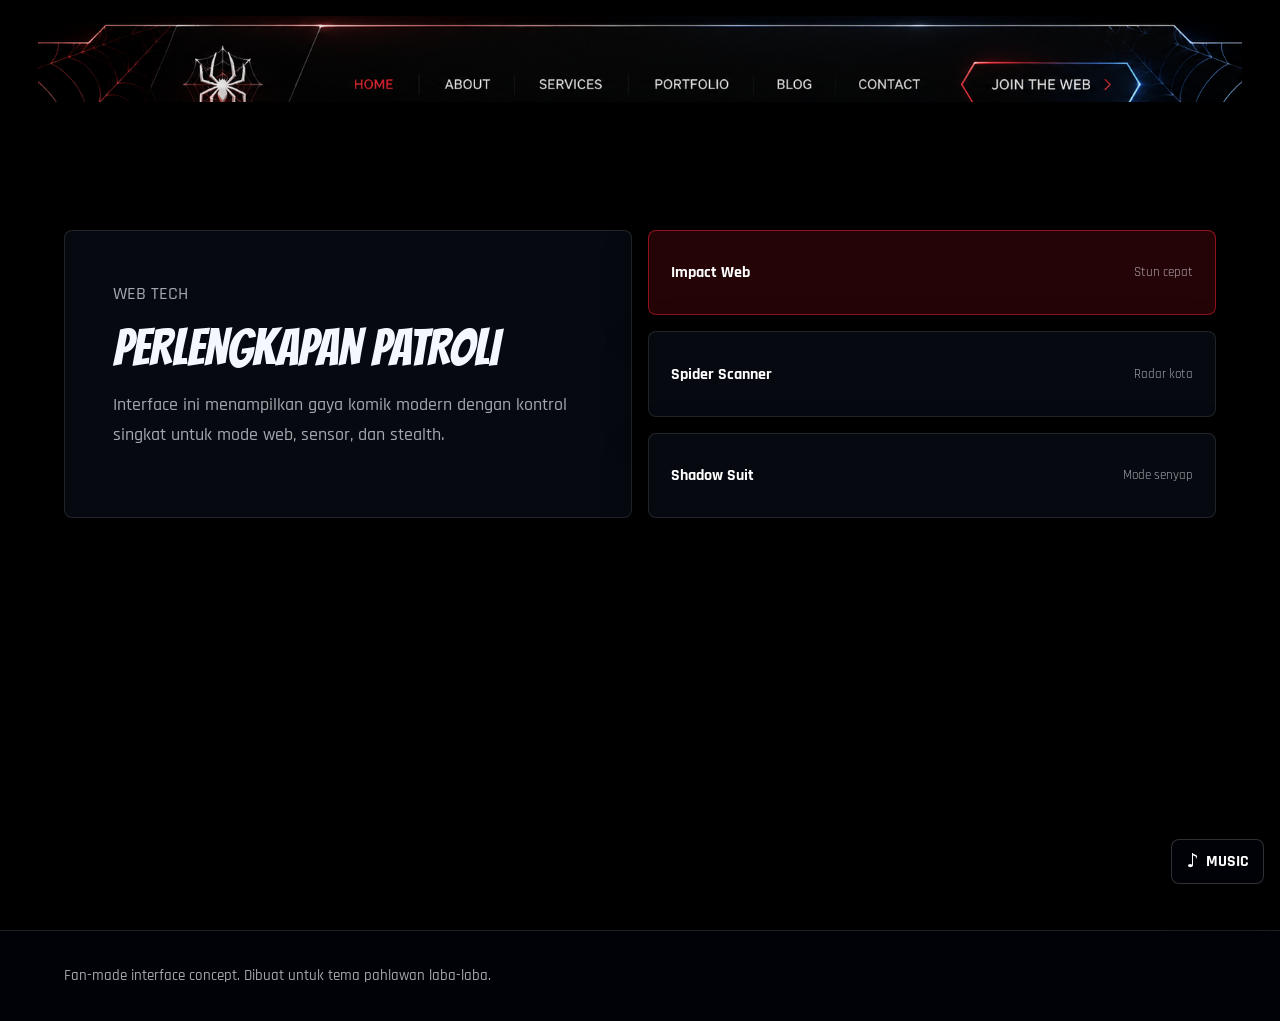
==== commit 8664982c: "Use image based desktop navbar" ====
--- a/gear.html
+++ b/gear.html
@@ -24,6 +24,7 @@
         <a href="missions.html">Misi</a>
         <a href="gear.html">Gear</a>
         <a href="signal.html">Signal</a>
+        <a href="signal.html">Contact</a>
         <a class="nav-cta" href="signal.html">Join Web</a>
       </nav>
       <nav class="nav-links mobile-nav" aria-label="Navigasi mobile">
--- a/styles.css
+++ b/styles.css
@@ -48,47 +48,14 @@
   display: flex;
   align-items: center;
   justify-content: space-between;
-  width: min(92vw, 1480px);
-  min-height: 6.25rem;
+  width: min(94vw, 1560px);
+  min-height: clamp(5.4rem, 5.9vw, 6.75rem);
   margin: 1rem auto 0;
-  padding: 0.85rem clamp(1.25rem, 3vw, 3rem);
+  padding: 0.85rem clamp(3.5rem, 8vw, 8rem);
   background:
-    linear-gradient(90deg, rgba(226, 29, 47, 0.18), transparent 28%, transparent 70%, rgba(43, 124, 255, 0.18)),
-    rgba(2, 3, 9, 0.9);
-  border: 1px solid rgba(255, 255, 255, 0.22);
-  border-left-color: rgba(226, 29, 47, 0.55);
-  border-right-color: rgba(43, 124, 255, 0.55);
-  box-shadow:
-    0 0 30px rgba(226, 29, 47, 0.14),
-    0 0 42px rgba(43, 124, 255, 0.12),
-    inset 0 1px 0 rgba(255, 255, 255, 0.18);
-  backdrop-filter: blur(18px);
-  clip-path: polygon(3rem 0, calc(100% - 3rem) 0, 100% 40%, 100% 100%, 0 100%, 0 40%);
-}
-
-.site-header::before,
-.site-header::after {
-  content: "";
-  position: absolute;
-  top: 0.6rem;
-  width: 10rem;
-  height: calc(100% - 1.2rem);
-  pointer-events: none;
-  opacity: 0.38;
-  background:
-    repeating-radial-gradient(circle at 0 0, transparent 0 1.25rem, currentColor 1.28rem 1.33rem),
-    repeating-conic-gradient(from 10deg at 0 0, transparent 0 17deg, currentColor 18deg 19deg);
-}
-
-.site-header::before {
-  left: 0.6rem;
-  color: rgba(226, 29, 47, 0.8);
-}
-
-.site-header::after {
-  right: 0.6rem;
-  color: rgba(71, 157, 255, 0.8);
-  transform: scaleX(-1);
+    linear-gradient(rgba(0, 0, 0, 0.08), rgba(0, 0, 0, 0.08)),
+    url("NAVBAR SPIDER.png") center 9% / 100% auto no-repeat;
+  filter: drop-shadow(0 18px 32px rgba(0, 0, 0, 0.5));
 }
 
 .brand,
@@ -101,22 +68,17 @@
   position: relative;
   z-index: 1;
   gap: 0.7rem;
-  min-width: 15rem;
-  min-height: 4.35rem;
-  padding: 0 2.25rem 0 1rem;
+  min-width: 13.5rem;
+  padding: 0;
   font-family: var(--font-display);
   font-size: 1.35rem;
   font-weight: 400;
   text-transform: uppercase;
   letter-spacing: 0;
-  background:
-    linear-gradient(110deg, rgba(226, 29, 47, 0.16), rgba(255, 255, 255, 0.04) 42%, transparent 43%);
-  border-right: 1px solid rgba(255, 255, 255, 0.22);
-  clip-path: polygon(0 0, 88% 0, 100% 50%, 88% 100%, 0 100%);
 }
 
 .brand-logo {
-  width: 3.2rem;
+  width: 3.05rem;
   aspect-ratio: 1;
   object-fit: contain;
   object-position: center;
@@ -126,8 +88,8 @@
 .nav-links {
   position: relative;
   z-index: 1;
-  gap: 0;
-  font-size: 1rem;
+  gap: 0.25rem;
+  font-size: 0.98rem;
   font-weight: 700;
   color: var(--muted);
 }
@@ -136,9 +98,8 @@
   min-height: 3.25rem;
   display: inline-flex;
   align-items: center;
-  padding: 0 1.15rem;
+  padding: 0 1rem;
   border-bottom: 2px solid transparent;
-  border-left: 1px solid rgba(255, 255, 255, 0.11);
   text-transform: uppercase;
 }
 
@@ -152,20 +113,18 @@
 }
 
 .nav-cta {
-  margin-left: 1.1rem;
-  min-width: 11rem;
+  margin-left: clamp(0.6rem, 2vw, 1.8rem);
+  min-width: 10.5rem;
   justify-content: center;
   color: #ffffff;
-  border: 1px solid rgba(255, 255, 255, 0.22);
-  background: linear-gradient(90deg, rgba(226, 29, 47, 0.22), rgba(43, 124, 255, 0.22));
-  clip-path: polygon(1.1rem 0, 100% 0, calc(100% - 1.1rem) 100%, 0 100%);
-  box-shadow:
-    inset 0 0 0 1px rgba(226, 29, 47, 0.26),
-    0 0 18px rgba(43, 124, 255, 0.18);
-}
-
-.nav-cta:hover {
-  border-color: rgba(71, 157, 255, 0.8);
+  border-bottom-color: transparent;
+}
+
+@media (min-width: 901px) {
+  .site-header .brand > *,
+  .desktop-nav a {
+    opacity: 0;
+  }
 }
 
 .mobile-nav,
@@ -741,8 +700,14 @@
     align-items: center;
     flex-direction: row;
     padding: 0.75rem 1rem;
+    background: rgba(2, 3, 9, 0.88);
     clip-path: none;
     backdrop-filter: none;
+    filter: none;
+  }
+
+  .site-header .brand > * {
+    opacity: 1;
   }
 
   .site-header::before,
